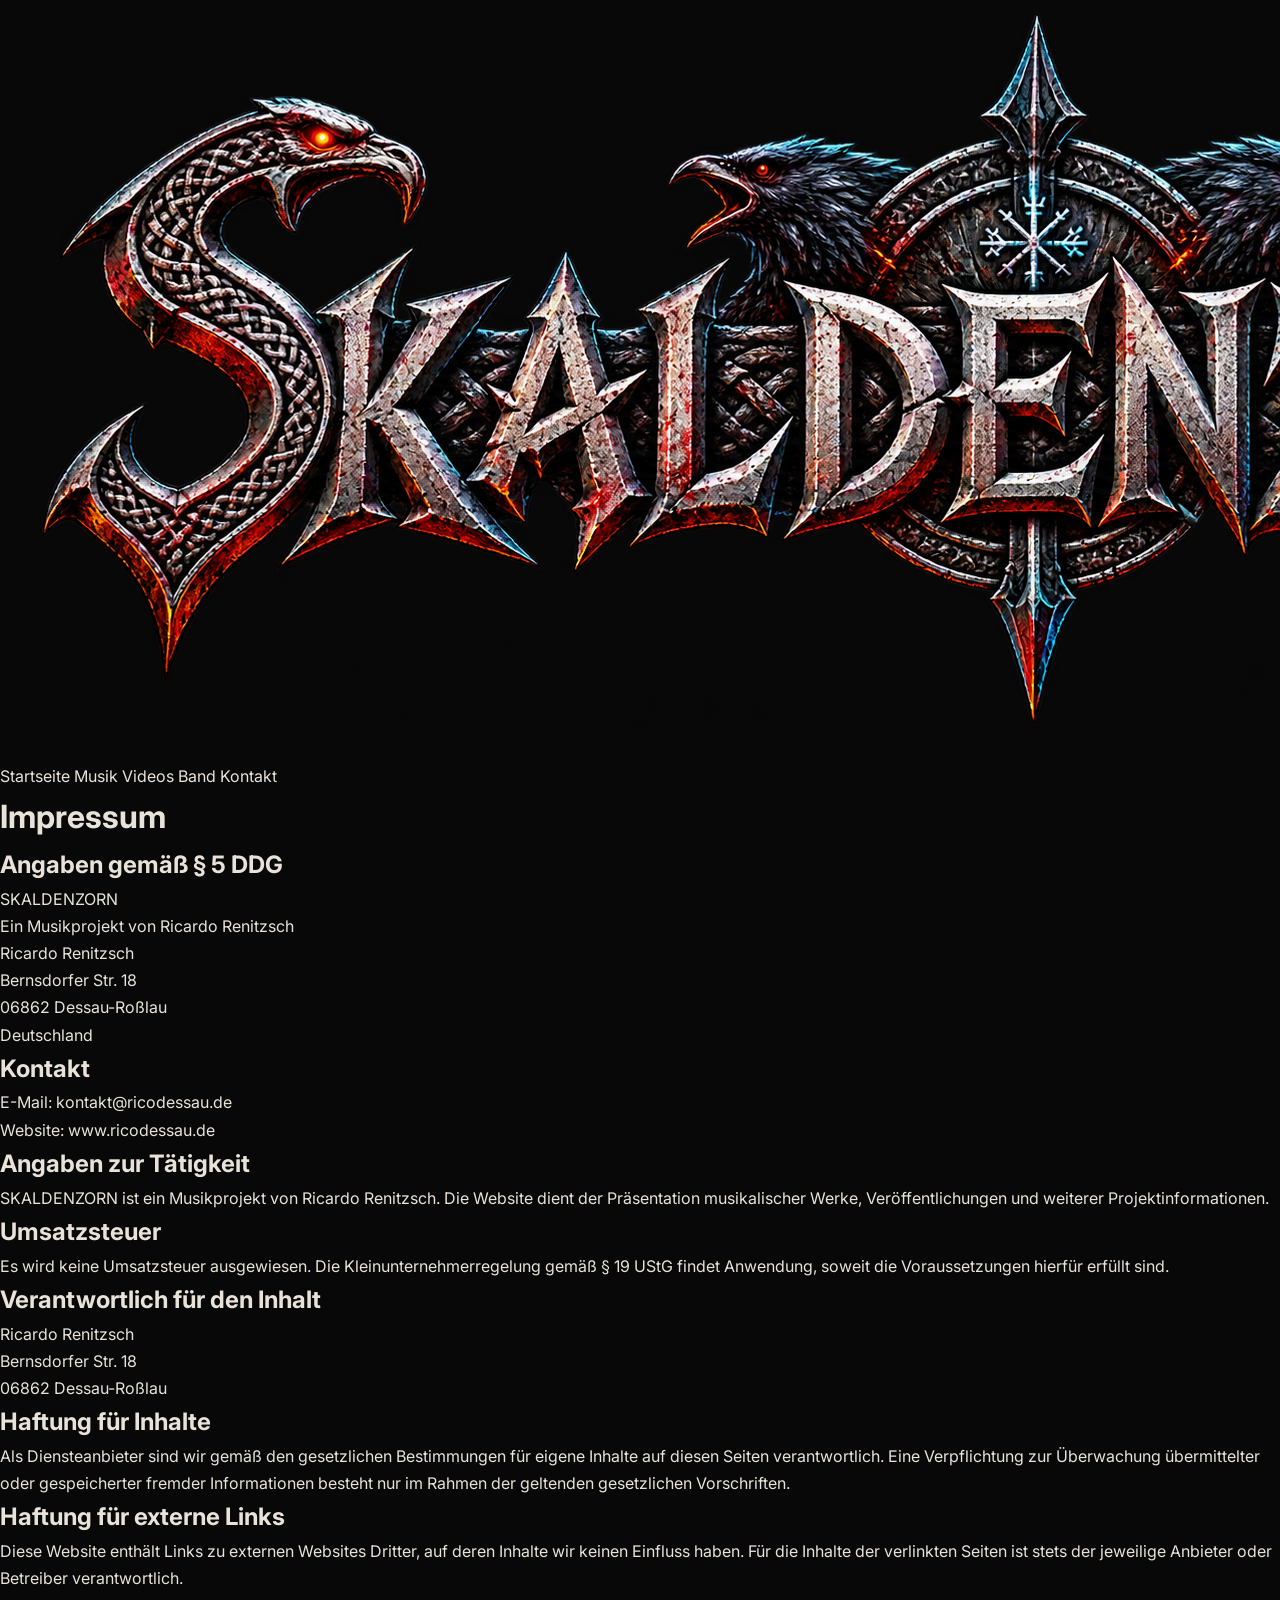
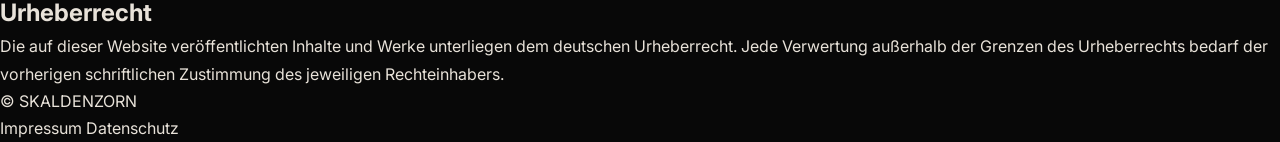
==== impressum.html @ 853a2aca "Create impressum.html" ====
<!DOCTYPE html>
<html lang="de">
<head>
    <meta charset="UTF-8">
    <meta name="viewport" content="width=device-width, initial-scale=1.0">
    <meta name="robots" content="index, follow">
    <meta name="description" content="Impressum der offiziellen SKALDENZORN-Website.">
    <title>Impressum | SKALDENZORN</title>
    <link rel="stylesheet" href="css/style.css">
</head>
<body>
    <header>
        <a href="index.html" aria-label="Zur Startseite">
            <img src="assets/logo.png" alt="SKALDENZORN Logo">
        </a>
        <nav>
            <a href="index.html">Startseite</a>
            <a href="index.html#musik">Musik</a>
            <a href="index.html#videos">Videos</a>
            <a href="index.html#band">Band</a>
            <a href="index.html#kontakt">Kontakt</a>
        </nav>
    </header>

    <main class="legal-page">
        <h1>Impressum</h1>

        <section>
            <h2>Angaben gemäß § 5 DDG</h2>
            <p>
                SKALDENZORN<br>
                Ein Musikprojekt von Ricardo Renitzsch
            </p>
            <p>
                Ricardo Renitzsch<br>
                Bernsdorfer Str. 18<br>
                06862 Dessau-Roßlau<br>
                Deutschland
            </p>
        </section>

        <section>
            <h2>Kontakt</h2>
            <p>
                E-Mail:
                <a href="mailto:kontakt@ricodessau.de">kontakt@ricodessau.de</a>
            </p>
                <p>
                Website:
                <a href="https://ricodessau.de" target="_blank" rel="noopener noreferrer">
                    www.ricodessau.de
                </a>
            </p>
        </section>

        <section>
            <h2>Angaben zur Tätigkeit</h2>
            <p>
                SKALDENZORN ist ein Musikprojekt von Ricardo Renitzsch.
                Die Website dient der Präsentation musikalischer Werke,
                Veröffentlichungen und weiterer Projektinformationen.
            </p>
        </section>

        <section>
            <h2>Umsatzsteuer</h2>
            <p>
                Es wird keine Umsatzsteuer ausgewiesen.
                Die Kleinunternehmerregelung gemäß § 19 UStG findet Anwendung,
                soweit die Voraussetzungen hierfür erfüllt sind.
            </p>
        </section>

        <section>
            <h2>Verantwortlich für den Inhalt</h2>
            <p>
                Ricardo Renitzsch<br>
                Bernsdorfer Str. 18<br>
                06862 Dessau-Roßlau
            </p>
        </section>

        <section>
            <h2>Haftung für Inhalte</h2>
            <p>
                Als Diensteanbieter sind wir gemäß den gesetzlichen
                Bestimmungen für eigene Inhalte auf diesen Seiten
                verantwortlich. Eine Verpflichtung zur Überwachung
                übermittelter oder gespeicherter fremder Informationen
                besteht nur im Rahmen der geltenden gesetzlichen Vorschriften.
            </p>
        </section>

        <section>
            <h2>Haftung für externe Links</h2>
            <p>
                Diese Website enthält Links zu externen Websites Dritter,
                auf deren Inhalte wir keinen Einfluss haben.
                Für die Inhalte der verlinkten Seiten ist stets der
                jeweilige Anbieter oder Betreiber verantwortlich.
            </p>
        </section>

        <section>
            <h2>Urheberrecht</h2>
            <p>
                Die auf dieser Website veröffentlichten Inhalte und Werke
                unterliegen dem deutschen Urheberrecht. Jede Verwertung
                außerhalb der Grenzen des Urheberrechts bedarf der
                vorherigen schriftlichen Zustimmung des jeweiligen
                Rechteinhabers.
            </p>
        </section>
    </main>

    <footer>
        <p>&copy; <span id="year"></span> SKALDENZORN</p>
        <a href="impressum.html">Impressum</a>
        <a href="datenschutz.html">Datenschutz</a>
    </footer>

    <script src="js/main.js"></script>
</body>
</html>
---- css/style.css ----
@import url('https://fonts.googleapis.com/css2?family=Cinzel:wght@400;500;600;700;800&family=Inter:wght@400;500;600;700&display=swap');

:root {
    --background: #080808;
    --surface: #111111;
    --surface-light: #191919;
    --text: #e8e2d9;
    --muted: #99918a;
    --red: #a62b20;
    --red-light: #d34b32;
    --border: rgba(255, 255, 255, 0.1);
}

* {
    margin: 0;
    padding: 0;
    box-sizing: border-box;
}

html {
    scroll-behavior: smooth;
    scroll-padding-top: 90px;
}

body {
    background: var(--background);
    color: var(--text);
    font-family: 'Inter', sans-serif;
    line-height: 1.7;
}

a {
    color: inherit;
    text-decoration: none;
}

.header {
    position: fixed;
    top: 0;
    left: 0;
    width: 100%;
    height: 88px;
    padding: 0 7%;
    display: flex;
    align-items: center;
    justify-content: space-between;
    background: rgba(5, 5, 5, 0.94);
    border-bottom: 1px solid var(--border);
    backdrop-filter: blur(14px);
    z-index: 1000;
}

.header-logo img {
    width: 175px;
    height: auto;
    display: block;
}

.navigation {
    display: flex;
    align-items: center;
    gap: 36px;
}

.navigation a {
    color: var(--muted);
    font-size: 12px;
    font-weight: 700;
    letter-spacing: 2px;
    transition: color 0.3s;
}

.navigation a:hover {
    color: var(--red-light);
}

.menu-toggle {
    display: none;
    background: none;
    border: none;
    cursor: pointer;
}

.menu-toggle span {
    display: block;
    width: 27px;
    height: 2px;
    margin: 6px;
    background: var(--text);
}

.hero {
    position: relative;
    min-height: 850px;
    min-height: 100svh;
    padding: 140px 7% 100px;
    display: flex;
    align-items: center;
    justify-content: center;
    text-align: center;
    overflow: hidden;
    background:
        radial-gradient(ellipse at center, rgba(85, 22, 16, 0.23), transparent 58%),
        linear-gradient(180deg, #080808 0%, #17100e 55%, #080808 100%);
}

.hero::before {
    content: "";
    position: absolute;
    inset: 0;
    background-image:
        linear-gradient(rgba(0,0,0,0.25), rgba(0,0,0,0.8)),
        url("../assets/backgrounds/hero.jpg");
    background-size: cover;
    background-position: center;
    opacity: 0.38;
}

.hero-overlay {
    position: absolute;
    inset: 0;
    background: radial-gradient(ellipse at center, transparent 20%, #080808 100%);
    pointer-events: none;
}

.hero-content {
    position: relative;
    z-index: 2;
    width: 100%;
    max-width: 1100px;
}

.hero-logo {
    width: 100%;
    max-width: 1050px;
    height: auto;
    margin-bottom: 45px;
    filter: drop-shadow(0 0 25px rgba(160, 35, 20, 0.22));
}

.hero-subtitle,
.section-overline {
    color: var(--red-light);
    font-size: 11px;
    font-weight: 700;
    letter-spacing: 5px;
}

.hero h1 {
    margin: 18px 0;
    font-family: 'Cinzel', serif;
    font-size: clamp(30px, 5vw, 65px);
    letter-spacing: 5px;
    line-height: 1.2;
}

.hero-description {
    margin: 0 auto 35px;
    color: var(--muted);
    font-size: 15px;
}

.primary-button {
    display: inline-block;
    padding: 15px 34px;
    border: 1px solid var(--red);
    background: linear-gradient(135deg, #761b16, #a52d20);
    color: white;
    font-size: 11px;
    font-weight: 700;
    letter-spacing: 3px;
    transition: all 0.3s;
}

.primary-button:hover {
    background: #c03a2b;
    box-shadow: 0 0 30px rgba(180, 45, 30, 0.3);
    transform: translateY(-3px);
}

.section {
    padding: 110px 8%;
    text-align: center;
}

.section-heading {
    max-width: 750px;
    margin: 0 auto 45px;
}

.section-heading h2 {
    margin: 15px 0;
    font-family: 'Cinzel', serif;
    font-size: clamp(34px, 5vw, 55px);
    letter-spacing: 5px;
}

.section-heading p {
    color: var(--muted);
    font-size: 14px;
}

.music-section {
    background: var(--surface);
}

.spotify-container {
    width: 100%;
    max-width: 850px;
    margin: 0 auto 25px;
    overflow: hidden;
    border: 1px solid var(--border);
    border-radius: 12px;
    background: #111;
}

.spotify-container iframe {
    display: block;
    border: none;
}

.text-link {
    display: inline-block;
    color: var(--red-light);
    font-size: 11px;
    font-weight: 700;
    letter-spacing: 3px;
    transition: color 0.3s;
}

.text-link:hover {
    color: white;
}

.video-section {
    background: var(--background);
}

.content-placeholder {
    max-width: 850px;
    margin: auto;
    padding: 75px 25px;
    border: 1px solid var(--border);
    background:
        radial-gradient(ellipse at center, rgba(110, 28, 20, 0.15), transparent 70%),
        var(--surface);
}

.placeholder-symbol {
    display: block;
    margin-bottom: 20px;
    color: var(--red-light);
    font-family: serif;
    font-size: 55px;
}

.content-placeholder h3 {
    font-family: 'Cinzel', serif;
    font-size: 22px;
    letter-spacing: 3px;
}

.content-placeholder p {
    margin-top: 12px;
    color: var(--muted);
    font-size: 13px;
}

.band-section {
    background:
        radial-gradient(ellipse at center, rgba(80, 25, 18, 0.17), transparent 65%),
        var(--surface);
}

.contact-section {
    background: var(--background);
}

.social-links {
    display: flex;
    justify-content: center;
    flex-wrap: wrap;
    gap: 15px;
}

.social-links a {
    padding: 13px 28px;
    border: 1px solid var(--border);
    font-size: 11px;
    font-weight: 700;
    letter-spacing: 3px;
    transition: all 0.3s;
}

.social-links a:hover {
    border-color: var(--red);
    background: var(--red);
}

.footer {
    padding: 45px 7%;
    text-align: center;
    border-top: 1px solid var(--border);
    background: #050505;
}

.footer-logo {
    width: 180px;
    max-width: 60%;
    height: auto;
    margin-bottom: 15px;
}

.footer p {
    color: var(--muted);
    font-size: 11px;
}

.footer-links {
    display: flex;
    justify-content: center;
    gap: 25px;
    margin-top: 18px;
}

.footer-links a {
    color: var(--muted);
    font-size: 11px;
}

.footer-links a:hover {
    color: var(--red-light);
}

@media (max-width: 800px) {
    .header {
        height: 72px;
        padding: 0 5%;
    }

    .header-logo img {
        width: 135px;
    }

    .menu-toggle {
        display: block;
        z-index: 1002;
    }

    .navigation {
        position: absolute;
        top: 72px;
        left: 0;
        width: 100%;
        padding: 25px;
        display: none;
        flex-direction: column;
        gap: 25px;
        background: rgba(5, 5, 5, 0.98);
        border-bottom: 1px solid var(--border);
    }

    .navigation.active {
        display: flex;
    }

    .hero {
        min-height: 780px;
        min-height: 100svh;
        padding: 110px 6% 75px;
    }

    .hero-logo {
        margin-bottom: 35px;
    }

    .hero h1 {
        letter-spacing: 2px;
    }

    .hero-subtitle,
    .section-overline {
        letter-spacing: 3px;
    }

    .section {
        padding: 80px 6%;
    }
}

@media (max-width: 480px) {
    .hero {
        min-height: 720px;
        min-height: 100svh;
    }

    .hero-description {
        font-size: 13px;
    }

    .section-heading h2 {
        letter-spacing: 3px;
    }

    .content-placeholder {
        padding: 55px 15px;
    }

    .content-placeholder h3 {
        font-size: 17px;
    }
}

@media (prefers-reduced-motion: reduce) {
    html {
        scroll-behavior: auto;
    }

    *,
    *::before,
    *::after {
        transition-duration: 0.01ms !important;
        animation-duration: 0.01ms !important;
    }
}
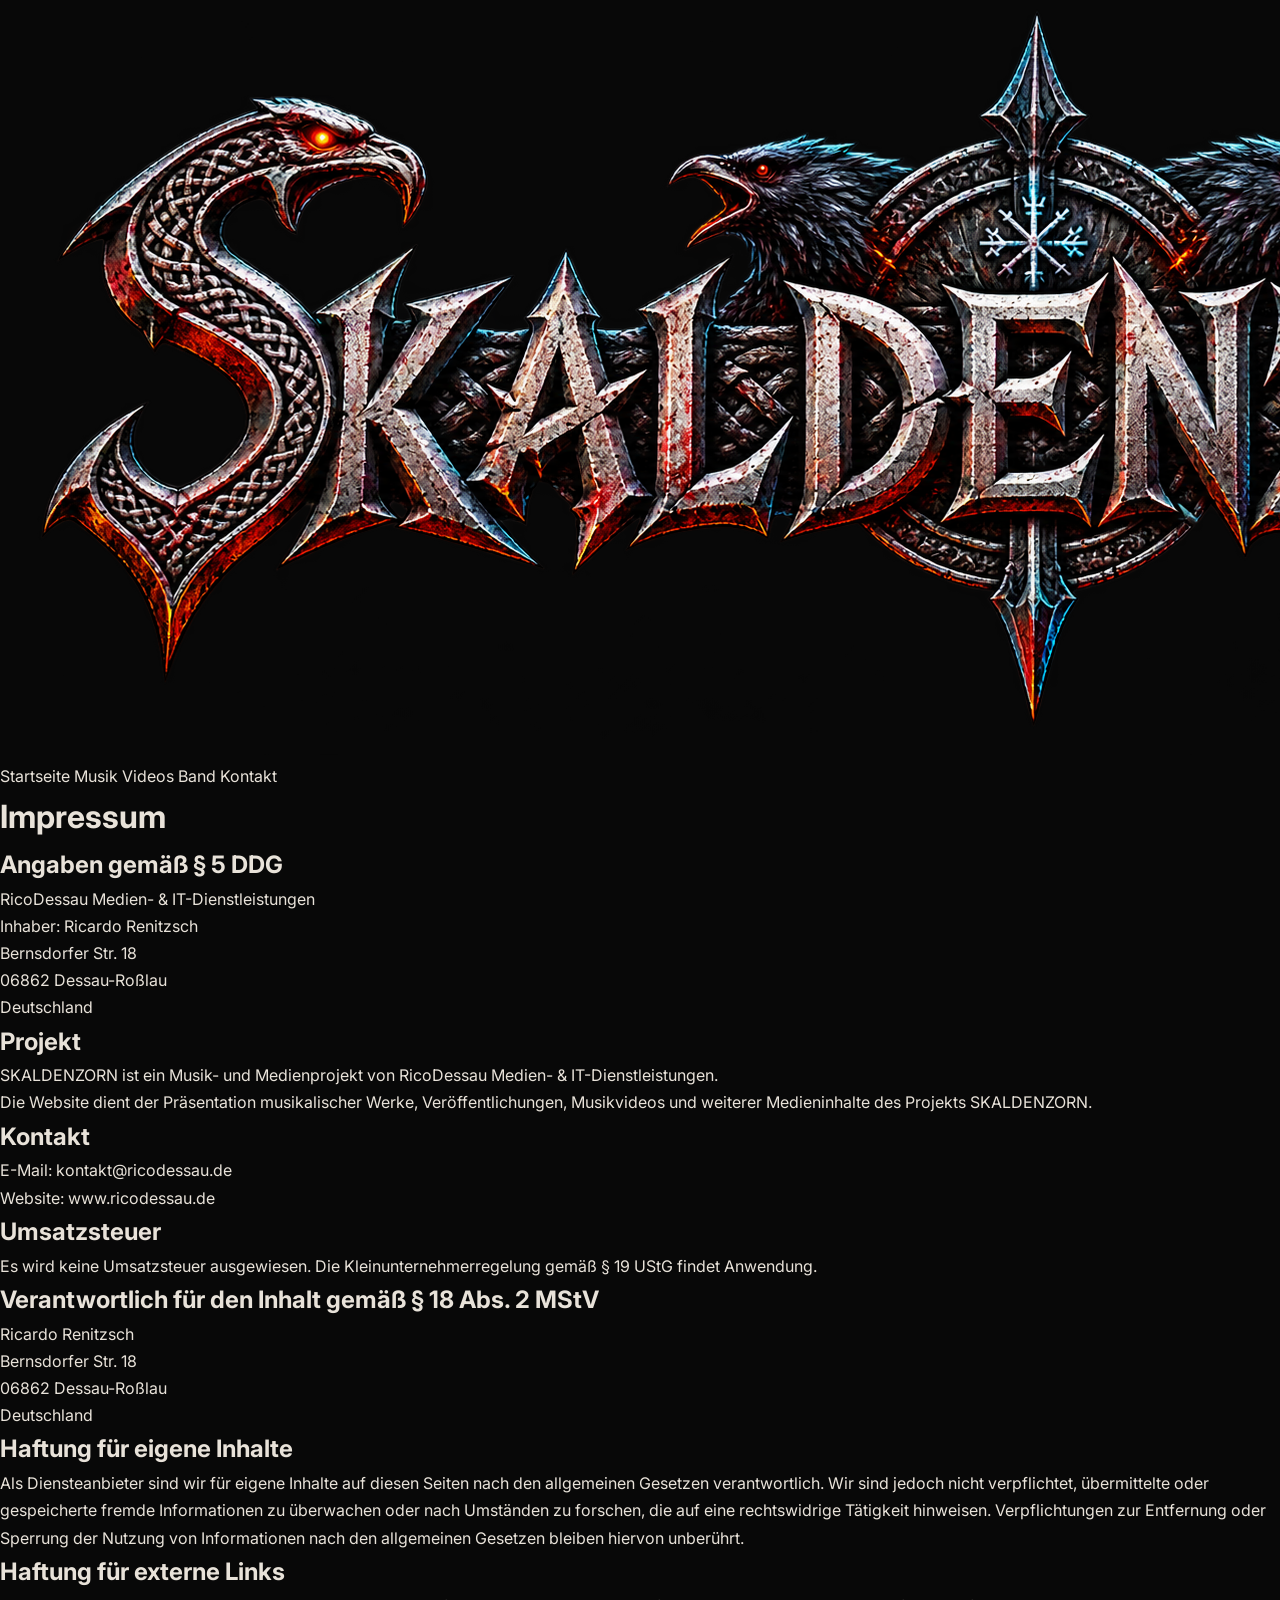
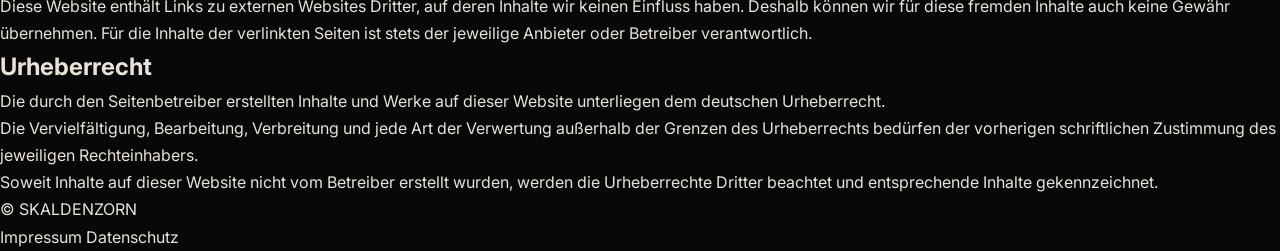
==== commit ab71d7db: "Update impressum with project details and legal information" ====
--- a/impressum.html
+++ b/impressum.html
@@ -29,9 +29,54 @@
         <section>
             <h2>Angaben gemäß § 5 DDG</h2>
             <p>
-                SKALDENZORN<br>
-                Ein Musikprojekt von Ricardo Renitzsch
+                RicoDessau Medien- &amp; IT-Dienstleistungen<br>
+                Inhaber: Ricardo Renitzsch<br>
+                Bernsdorfer Str. 18<br>
+                06862 Dessau-Roßlau<br>
+                Deutschland
             </p>
+        </section>
+
+        <section>
+            <h2>Projekt</h2>
+            <p>
+                SKALDENZORN ist ein Musik- und Medienprojekt
+                von RicoDessau Medien- &amp; IT-Dienstleistungen.
+            </p>
+            <p>
+                Die Website dient der Präsentation musikalischer Werke,
+                Veröffentlichungen, Musikvideos und weiterer
+                Medieninhalte des Projekts SKALDENZORN.
+            </p>
+        </section>
+
+        <section>
+            <h2>Kontakt</h2>
+            <p>
+                E-Mail:
+                <a href="mailto:kontakt@ricodessau.de">
+                    kontakt@ricodessau.de
+                </a>
+            </p>
+            <p>
+                Website:
+                <a href="https://ricodessau.de" target="_blank" rel="noopener noreferrer">
+                    www.ricodessau.de
+                </a>
+            </p>
+        </section>
+
+        <section>
+            <h2>Umsatzsteuer</h2>
+            <p>
+                Es wird keine Umsatzsteuer ausgewiesen.
+                Die Kleinunternehmerregelung gemäß § 19 UStG
+                findet Anwendung.
+            </p>
+        </section>
+
+        <section>
+            <h2>Verantwortlich für den Inhalt gemäß § 18 Abs. 2 MStV</h2>
             <p>
                 Ricardo Renitzsch<br>
                 Bernsdorfer Str. 18<br>
@@ -41,75 +86,51 @@
         </section>
 
         <section>
-            <h2>Kontakt</h2>
+            <h2>Haftung für eigene Inhalte</h2>
             <p>
-                E-Mail:
-                <a href="mailto:kontakt@ricodessau.de">kontakt@ricodessau.de</a>
-            </p>
-                <p>
-                Website:
-                <a href="https://ricodessau.de" target="_blank" rel="noopener noreferrer">
-                    www.ricodessau.de
-                </a>
-            </p>
-        </section>
-
-        <section>
-            <h2>Angaben zur Tätigkeit</h2>
-            <p>
-                SKALDENZORN ist ein Musikprojekt von Ricardo Renitzsch.
-                Die Website dient der Präsentation musikalischer Werke,
-                Veröffentlichungen und weiterer Projektinformationen.
-            </p>
-        </section>
-
-        <section>
-            <h2>Umsatzsteuer</h2>
-            <p>
-                Es wird keine Umsatzsteuer ausgewiesen.
-                Die Kleinunternehmerregelung gemäß § 19 UStG findet Anwendung,
-                soweit die Voraussetzungen hierfür erfüllt sind.
-            </p>
-        </section>
-
-        <section>
-            <h2>Verantwortlich für den Inhalt</h2>
-            <p>
-                Ricardo Renitzsch<br>
-                Bernsdorfer Str. 18<br>
-                06862 Dessau-Roßlau
-            </p>
-        </section>
-
-        <section>
-            <h2>Haftung für Inhalte</h2>
-            <p>
-                Als Diensteanbieter sind wir gemäß den gesetzlichen
-                Bestimmungen für eigene Inhalte auf diesen Seiten
-                verantwortlich. Eine Verpflichtung zur Überwachung
-                übermittelter oder gespeicherter fremder Informationen
-                besteht nur im Rahmen der geltenden gesetzlichen Vorschriften.
+                Als Diensteanbieter sind wir für eigene Inhalte auf
+                diesen Seiten nach den allgemeinen Gesetzen
+                verantwortlich. Wir sind jedoch nicht verpflichtet,
+                übermittelte oder gespeicherte fremde Informationen
+                zu überwachen oder nach Umständen zu forschen,
+                die auf eine rechtswidrige Tätigkeit hinweisen.
+                Verpflichtungen zur Entfernung oder Sperrung der
+                Nutzung von Informationen nach den allgemeinen
+                Gesetzen bleiben hiervon unberührt.
             </p>
         </section>
 
         <section>
             <h2>Haftung für externe Links</h2>
             <p>
-                Diese Website enthält Links zu externen Websites Dritter,
-                auf deren Inhalte wir keinen Einfluss haben.
-                Für die Inhalte der verlinkten Seiten ist stets der
-                jeweilige Anbieter oder Betreiber verantwortlich.
+                Diese Website enthält Links zu externen Websites
+                Dritter, auf deren Inhalte wir keinen Einfluss haben.
+                Deshalb können wir für diese fremden Inhalte
+                auch keine Gewähr übernehmen.
+                Für die Inhalte der verlinkten Seiten ist stets
+                der jeweilige Anbieter oder Betreiber verantwortlich.
             </p>
         </section>
 
         <section>
             <h2>Urheberrecht</h2>
             <p>
-                Die auf dieser Website veröffentlichten Inhalte und Werke
-                unterliegen dem deutschen Urheberrecht. Jede Verwertung
-                außerhalb der Grenzen des Urheberrechts bedarf der
-                vorherigen schriftlichen Zustimmung des jeweiligen
+                Die durch den Seitenbetreiber erstellten Inhalte
+                und Werke auf dieser Website unterliegen dem
+                deutschen Urheberrecht.
+            </p>
+            <p>
+                Die Vervielfältigung, Bearbeitung, Verbreitung
+                und jede Art der Verwertung außerhalb der Grenzen
+                des Urheberrechts bedürfen der vorherigen
+                schriftlichen Zustimmung des jeweiligen
                 Rechteinhabers.
+            </p>
+            <p>
+                Soweit Inhalte auf dieser Website nicht vom
+                Betreiber erstellt wurden, werden die Urheberrechte
+                Dritter beachtet und entsprechende Inhalte
+                gekennzeichnet.
             </p>
         </section>
     </main>
